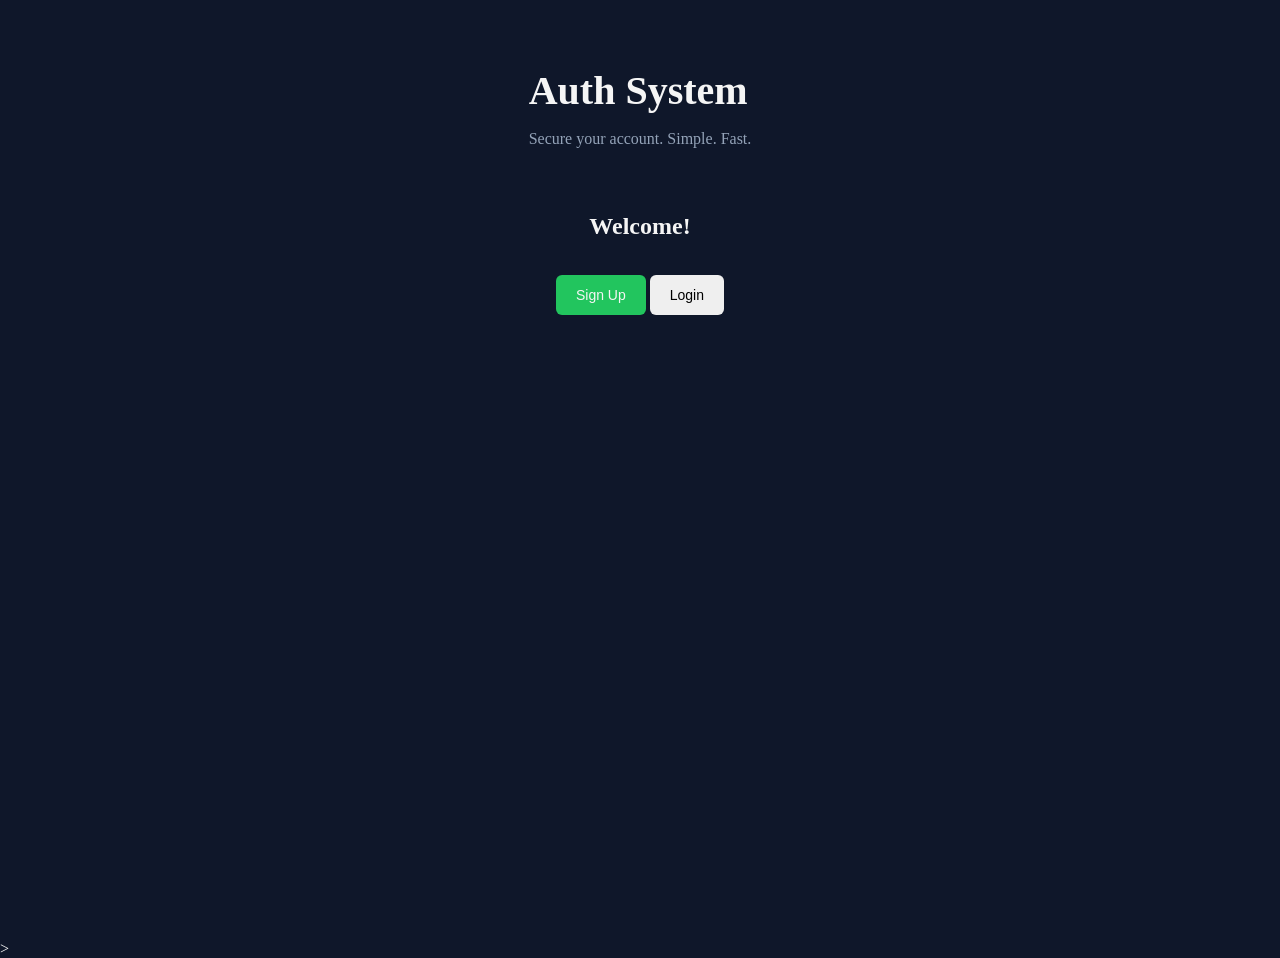
==== landing.html @ cdacdcbb "added proper message for unrecognized or unverified account through local storage" ====
<!DOCTYPE html>
<html>

<head>
    <title>Auth Page</title>
    <link rel="stylesheet" href="landing.css">
    <script src="landingPageOsimplified.js" defer> </script>
    <link rel="icon" type="image/icon" href="imgResources/tracking.png">
    <meta charset="utf-8">
</head>

<body>

    <div class="main-wrapper">

    <!--LANDING PAGE-->
    <div id="landing-container">

    <div id="title-page">
    <h1 class="logo">Auth System</h1>
    <p class="tagline">Secure your account. Simple. Fast.</p>
    </div>

    <h2 id="welcome">Welcome!</h2>

        <div id="top-buttons" class="top-buttons">
            <button id="sign-up-btn">Sign Up</button>
            <button id="login-btn">Login </button>
            
        </div>
        
    </div>
    
    <!---SIGN UP PAGE-->

    
    <div id="user-info" class="form-container">
        
        <form action="#" id="sign-form">
            <h2>Sign Up</h2>
            <fieldset>
                <legend>Personal Information</legend>

                <div class="input-group">
                    <label for="user">Name:</label>

                    <div class="input-wrapper">
                    <input type="text" id="name" name="name" placeholder="Enter your full name" required />
                    <img src="imgResources/user.png" class="input-icon">
                    </div>

                </div>

                <div class="input-group">
                    <label for="email">Email:</label>
                    <div class="input-wrapper">
                    <input type="email" id="email" name="email" placeholder="example@email.com" required
                        autocorrect="on" />
                    <img src="imgResources/email.png" class="input-icon">
                    </div>

                </div>

                <div class="input-group">
                    <label for="age">Age:</label>
                    <div class="input-wrapper">
                    <input type="number" id="age" name="age" min="18" max="70" placeholder="18-70" required />
                    <img src="imgResources/age.png" class="input-icon">
                    </div>

                </div>

                <div class="input-group">
                    <label for="username">Username:</label>

                    <div class="input-wrapper">
                    <input type="text" id="username" name="username" placeholder="Choose username" required />
                    <img src="imgResources/id-cardii.png" class="input-icon">
                    </div>

                </div>

                <div class="input-group">
                    <label for="password">Password:</label>

                    <div class="input-wrapper">
                    <input type="password" id="password" name="password" placeholder="Enter password" required />
                    <img src="imgResources/close-eye.png" class="togglePassword" data-target="signup">
                    </div>

                </div>

                <div class="input-group">
                    <label for="confirmation">Confirm Password:</label>
                    
                    <div class="input-wrapper">
                    <input type="password" id="confirm-password" name="confirm-password" placeholder="Confirm password"
                        required />
                    <img src="imgResources/close-eye.png" class="togglePassword" data-target="confirm">
                    </div>

                </div>
            </fieldset>
            <button type="submit" id="account-created">Create Account</button>
            <p id="login-link">Already have an account?</p>
        </form>
    </div>

    <!---Login Page-->

    <div id="login-user" class="form-container">

        <form action="#">
            <h2>Login Page</h2>
            <fieldset>
                <legend>Login</legend>
                <div class="input-group">

                <label for="login-email">Email:</label>
                    <input type="email" id="login-email" name="login-email" placeholder="Enter your email" />
                    <img src="imgResources/email.png" class="input-icon">
                </div>
                <div class="input-group">
                    <label for="user-password">Password:</label>  
                    <div class="input-wrapper">
                    <input type="password" id="user-password" name="user-password" placeholder="Enter Password" />
                    <img src="imgResources/close-eye.png" class="togglePassword" data-target="current">
                    </div>

                </div>
                <button id="submit-data" type="submit">Login</button>
                <button id="recover-password" type="button">Forgot Password?</button>

            </fieldset>
        </form>
    </div>

    <div id="forgot-password" class="form-container">
        <form action="">
            <h2>Change Password</h2>
            <fieldset>
                <div class="input-group">
                    <label for="new-password">New Password:</label>
                    <input type="password" id="new-password" name="new-password" placeholder="Enter new password" />
                    <img src="imgResources/close-eye.png" class="togglePassword" data-target="new">
                    </div>

            
                <button id="confirm-new-password" type="button">Confirm Password</button>
            </fieldset>
        </form>
    </div>


    <!--MODAL SECTION-->
    <!---Account Creation Message Modals-->
    <div id="user-to-users">
        
        <dialog id="account-new">
            <img src="imgResources/close.png" class="close-icon" data-modal="account-new">
            <p>Successfully Created</p>
            
        </dialog>
        
        <dialog id="account-failed">
            <img src="imgResources/close.png" class="close-icon" data-modal="account-failed">
            <p>Account Creation Failed, Please Check Your Info</p>
            
        </dialog>

    </div>

    <!---Password Change Message-->
    <div id="change-pass-msg">
        <dialog id="changed-pass">
            <img src="imgResources/close.png" class="close-icon" data-modal="changed-pass">
            <p>Password Changed.</p>
            
        </dialog>
    </div>

    <!---Password error messages-->

    <div id="matched-error">
        <dialog id="matched-error-msg">
            <img src="imgResources/close.png" class="close-icon" data-modal="matched-error-msg">
            <p>The new password must be different from old password. </p>
            
        </dialog>
    </div>

    <div id="insufficient-length">
        <dialog id="insufficient-length-msg">
            <img src="imgResources/close.png" class="close-icon" data-modal="insufficient-length-msg">
            <p>Password cannot be empty</p>
            
        </dialog>
    </div>

    <div id="lessThanSix">
        <dialog id="lessThanSix-msg">
            <img src="imgResources/close.png" class="close-icon" data-modal="lessThanSix-msg">
            <p>The password must be at least 6</p>
            
        </dialog>
    </div>

    <!---Modal For Sign Up Messages-->
    <div class="empty-input" id="empty-input">
        <dialog id="empty-input-msg">
            <img src="imgResources/close.png" class="close-icon" data-modal="empty-input-msg">
            <p>Please fill the form properly.</p>
    
        </dialog>
    </div>

    <div id="initial-password">
        <dialog id="initial-password-msg">
            <img src="imgResources/close.png" class="close-icon" data-modal="initial-password-msg">
            <p>The password does not match.</p>
        </dialog>
    </div>

    <div id="lessThanSixChar">
        <dialog id="lessThanSixChar-msg">
            <img src="imgResources/close.png" class="close-icon" data-modal="lessThanSixChar-msg">
            <p>Password must be at least 6 characters long.</p>
            
        </dialog>
    </div>

    <div id="mismatched">
        <dialog id="mismatched-msg">
            <img src="imgResources/close.png" class="close-icon" data-modal="mismatched-msg">
            <p>Password mismatched.</p>
            
        </dialog>
    </div>

    <div id="successLogIn">
        <dialog id="successLogInMsg">
            <p>Successfully logged in.</p>
            <img src="imgResources/close.png" class="close-icon" data-modal="mismatched-msg">
        </dialog>
    </div>

    <div id="icon-loading">
        <img src="imgResources/loading.gif" id="form-loader" class="form-loader hidden">
    </div>


    <div id="incorrectEmailPass">
        <dialog id="incorrectEmailPassMsg">
    <p>Incorrect Email or Password.</p>
    <img src="imgResources/close.png" 
        class="close-icon" 
        
        data-modal="incorrectEmailPassMsg">
</dialog>
    </div>
    

    <div id="unrecognized-account">
        <dialog id="unrecognized-account-msg">
            <p>Email or Password cannot be found found.</p>
            <img src="imgResources/close.png" class="close-icon" data-modal="unrecognized-account-msg">
        </dialog>
    </div>

    <footer>

    </footer>
    </div>
</body>

</html>>
---- landing.css ----
body {
  margin: 0; 
  font-family: roboto;
  background: #0f172a;
  color: whitesmoke;
}

.main-wrapper {
  align-items: center;
  height: 100vh;
  display: flex;
  flex-direction: column;
  justify-content: flex-start;
  padding-top: 40px;
}

/*Top Buttons */

#welcome {
  text-align: center;
  
}

.form-container {
  display: none;
  opacity: 0;
  transition: opacity 0.3s ease;
}

.form-container.show {
  display: block;
  opacity: 1;
}

.change-pass {
  display: none;
  opacity: 0;
  transition: opacity 0.3s ease;
}

.change-pass.show{
  display: block;
  opacity: 1;
}

/* Form Style*/
form {
  background: #1e293b;
  padding: 25px; 
  border-radius: 10px;
  width: 320px;
  display: flex;
  flex-direction: column;
  gap: 10px;

}

/*Input*/
input {
  padding: 10px; 
  margin: 8px 0; 
  border: none; 
  border-radius: 5px;
}

input:hover {
  transform: translateY(-2%);
  background-color: azure;
}

input::placeholder {
  font-family: roboto;
}

label{
  display: block;
  margin-top: 10px;
}

legend {
  text-align: center;
}

input {
  width: 100%;
  padding: 10px; 
  margin-top: 5px;
  border: none;
  border-radius: 5px;
  box-sizing: border-box;
}

input[type="number"] {
  width: 100%; 
}


fieldset {
  border: 1px solid rgba(28,110,164,0.25);
  border-radius: 5px;
  outline: 1px solid rgba(28,110,164,0.25);
outline-offset: 0px;

}

/*Button*/ 
form button {
  background: #22c55e;
  color: white;
  margin-top: 10px;
  padding: 12px 20px; 
  border: none; 
  border-radius: 6px;
}

form button:hover {
  background: #16a34a;
}

dialog {
  border: none;
  border-radius: 10px;
  padding: 20px;
  text-align: center;
  position: relative;
}

.close-icon {
  position: absolute; 
  top: 10px; 
  right: 15px; 
  width: 20px; 
  height: 20px; 
  cursor: pointer;
}

.close-icon:hover {
  transform: scale(1.1);
}

dialog::backdrop {
  background: rgba(0, 0, 0, 0.5);
}

.hidden {
  display: none;
}

.input-group {
    position: relative;
    width: 100%;
}

/* input */
.input-group input {
    width: 100%;
    padding: 10px;
    padding-right: 40px; 
    box-sizing: border-box;
}

.input-icon {
  position: absolute;
  right: 10px;
  top: 50%;
  transform: translate(-50%);
  width: 20px;
  height: 20px;
  pointer-events: none;
}

.input-group input {
  width: 100%;
  padding-right: 40px;
}

input:focus {
  outline: none;
  border: 2px solid #4CAF50; 
}

input:hover {
  border-color: #888;
}

input:valid {
  border-color: green;
}

input:invalid {
  border-color: red;
}



/*icon*/
.togglePassword {
    cursor: pointer;
}

#landing-container {
  display: flex;
  flex-direction: column;
  align-items: center;
  gap: 15px;;

}

#landing-container.hidden {
  display: none;
}

.logo {
  font-size: 40px;
  font-weight: bold; 
  margin-bottom: 10px;
}

.tagline {
  color: #94a3b8; 
  margin-bottom: 30px; 
}

.top-buttons button {
  padding: 12px 20px;
  font-size: 14px; 
  border-radius: 6px;
  border: none; 
  cursor: pointer;
  transition: 0.2s;
}

#sign-up-btn {
  background:  #22c55e;
  color: whitesmoke;
}

.top-buttons button:hover {
  transform: scale(1.05);
}

.togglePassword {

  width: 20px;
  height: 20px;
  position: absolute;
  right: 10px;
  top: 50%;
  transform: translate(-50%);
}


.input-group {
  width: 100%; 
  position: relative;
}


#login-link {
  color: aliceblue;
  text-align: center;
  cursor: pointer;
}

#login-link:hover {
  color: #94a3b8;
}

/*Form Loader*/
.form-loader {
  position: fixed;
  top: 50%; 
  left: 50%;
  transform: translate(-50%, -50%);
  width: 60px;
  height: 60px;
  z-index: 999;
}

.show {
  display: block;
  opacity: 1;
}
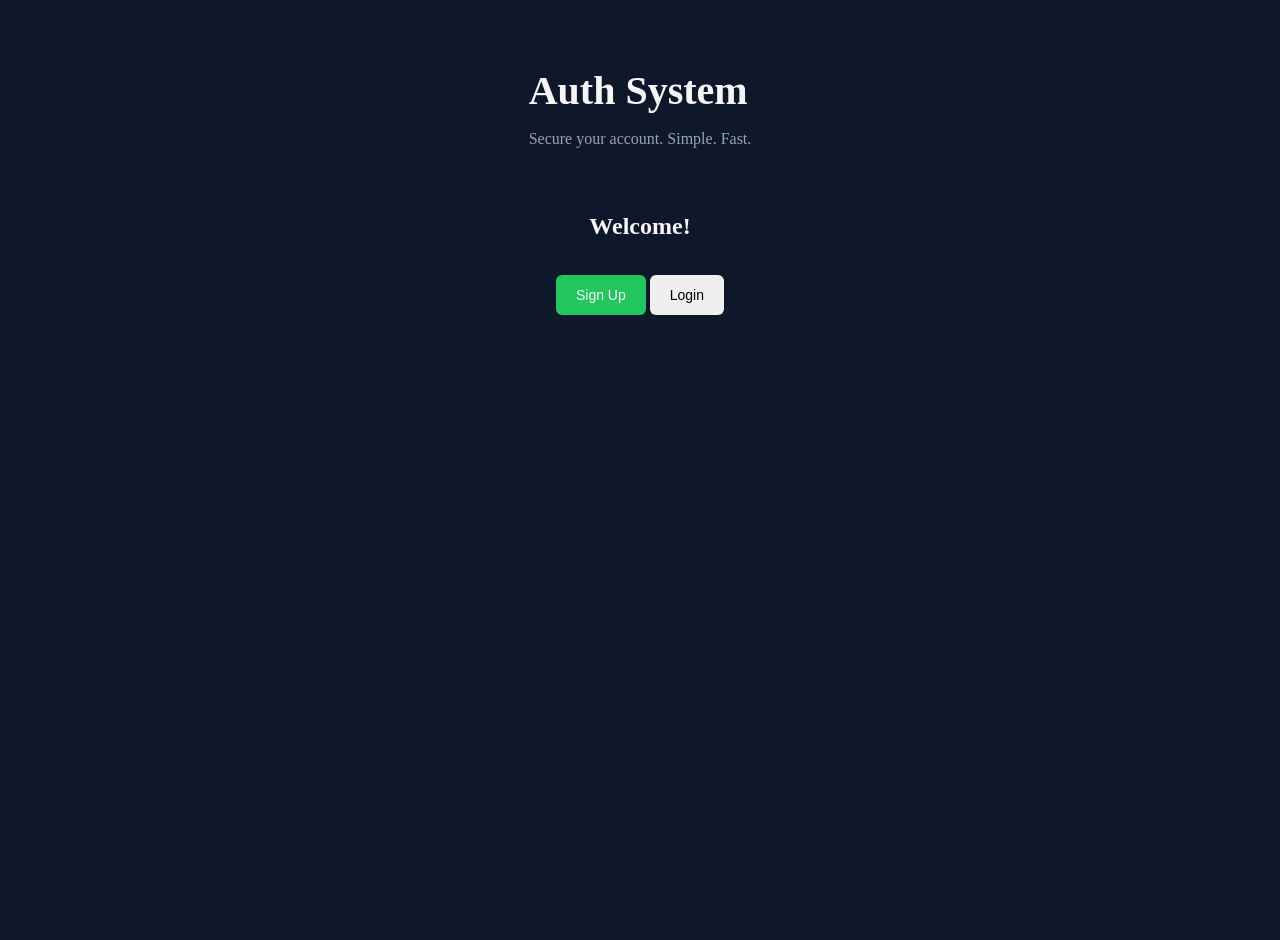
==== commit df9d0afc: "feat: add password strength checker and fix icon alignment" ====
--- a/landing.html
+++ b/landing.html
@@ -37,12 +37,12 @@
     <div id="user-info" class="form-container">
         
         <form action="#" id="sign-form">
-            <h2>Sign Up</h2>
+            <h2>Sign Up Form</h2>
             <fieldset>
                 <legend>Personal Information</legend>
 
                 <div class="input-group">
-                    <label for="user">Name:</label>
+                    <label for="user">Full name:</label>
 
                     <div class="input-wrapper">
                     <input type="text" id="name" name="name" placeholder="Enter your full name" required />
@@ -52,7 +52,7 @@
                 </div>
 
                 <div class="input-group">
-                    <label for="email">Email:</label>
+                    <label for="email">Email Address:</label>
                     <div class="input-wrapper">
                     <input type="email" id="email" name="email" placeholder="example@email.com" required
                         autocorrect="on" />
@@ -74,7 +74,7 @@
                     <label for="username">Username:</label>
 
                     <div class="input-wrapper">
-                    <input type="text" id="username" name="username" placeholder="Choose username" required />
+                    <input type="text" id="username" name="username" placeholder="Choose a username" required />
                     <img src="imgResources/id-cardii.png" class="input-icon">
                     </div>
 
@@ -84,10 +84,10 @@
                     <label for="password">Password:</label>
 
                     <div class="input-wrapper">
-                    <input type="password" id="password" name="password" placeholder="Enter password" required />
+                    <input type="password" id="password" name="password" placeholder="Enter your password" required />
                     <img src="imgResources/close-eye.png" class="togglePassword" data-target="signup">
                     </div>
-
+                    <p data-strength="signup"></p>
                 </div>
 
                 <div class="input-group">
@@ -98,11 +98,11 @@
                         required />
                     <img src="imgResources/close-eye.png" class="togglePassword" data-target="confirm">
                     </div>
-
+                    <p data-strength="confirm"></p>
                 </div>
             </fieldset>
             <button type="submit" id="account-created">Create Account</button>
-            <p id="login-link">Already have an account?</p>
+            <p id="login-link">Already have an account? Log in here.</p>
         </form>
     </div>
 
@@ -116,17 +116,17 @@
                 <legend>Login</legend>
                 <div class="input-group">
 
-                <label for="login-email">Email:</label>
-                    <input type="email" id="login-email" name="login-email" placeholder="Enter your email" />
+                <label for="login-email">Enter your email:</label>
+                    <input type="email" id="login-email" name="login-email" placeholder="Enter your email address" />
                     <img src="imgResources/email.png" class="input-icon">
                 </div>
                 <div class="input-group">
-                    <label for="user-password">Password:</label>  
-                    <div class="input-wrapper">
-                    <input type="password" id="user-password" name="user-password" placeholder="Enter Password" />
+                    <label for="user-password">Enter your password:</label>  
+                    <div class="input-wrapper">
+                    <input type="password" id="user-password" name="user-password" placeholder="Enter your password" />
                     <img src="imgResources/close-eye.png" class="togglePassword" data-target="current">
                     </div>
-
+                    <p data-strength="current"></p>
                 </div>
                 <button id="submit-data" type="submit">Login</button>
                 <button id="recover-password" type="button">Forgot Password?</button>
@@ -137,16 +137,16 @@
 
     <div id="forgot-password" class="form-container">
         <form action="">
-            <h2>Change Password</h2>
+            <h2>Reset Password</h2>
             <fieldset>
                 <div class="input-group">
                     <label for="new-password">New Password:</label>
-                    <input type="password" id="new-password" name="new-password" placeholder="Enter new password" />
+                    <input type="password" id="new-password" name="new-password" placeholder="Enter a new password" />
                     <img src="imgResources/close-eye.png" class="togglePassword" data-target="new">
                     </div>
-
-            
-                <button id="confirm-new-password" type="button">Confirm Password</button>
+                    <p data-strength="new"></p>
+            
+                <button id="confirm-new-password" type="button">Confirm New Password</button>
             </fieldset>
         </form>
     </div>
@@ -158,13 +158,13 @@
         
         <dialog id="account-new">
             <img src="imgResources/close.png" class="close-icon" data-modal="account-new">
-            <p>Successfully Created</p>
+            <p>Account created successfully.</p>
             
         </dialog>
         
         <dialog id="account-failed">
             <img src="imgResources/close.png" class="close-icon" data-modal="account-failed">
-            <p>Account Creation Failed, Please Check Your Info</p>
+            <p>Account creation failed. Please check your information and try again.</p>
             
         </dialog>
 
@@ -174,7 +174,7 @@
     <div id="change-pass-msg">
         <dialog id="changed-pass">
             <img src="imgResources/close.png" class="close-icon" data-modal="changed-pass">
-            <p>Password Changed.</p>
+            <p>Your password has been successfully updated.</p>
             
         </dialog>
     </div>
@@ -184,7 +184,7 @@
     <div id="matched-error">
         <dialog id="matched-error-msg">
             <img src="imgResources/close.png" class="close-icon" data-modal="matched-error-msg">
-            <p>The new password must be different from old password. </p>
+            <p>The new password must be different from your current password.</p>
             
         </dialog>
     </div>
@@ -192,7 +192,7 @@
     <div id="insufficient-length">
         <dialog id="insufficient-length-msg">
             <img src="imgResources/close.png" class="close-icon" data-modal="insufficient-length-msg">
-            <p>Password cannot be empty</p>
+            <p>Password cannot be empty.</p>
             
         </dialog>
     </div>
@@ -200,7 +200,7 @@
     <div id="lessThanSix">
         <dialog id="lessThanSix-msg">
             <img src="imgResources/close.png" class="close-icon" data-modal="lessThanSix-msg">
-            <p>The password must be at least 6</p>
+            <p>Password must be at least 6 characters long.</p>
             
         </dialog>
     </div>
@@ -209,7 +209,7 @@
     <div class="empty-input" id="empty-input">
         <dialog id="empty-input-msg">
             <img src="imgResources/close.png" class="close-icon" data-modal="empty-input-msg">
-            <p>Please fill the form properly.</p>
+            <p>Please complete all required fields.</p>
     
         </dialog>
     </div>
@@ -217,7 +217,7 @@
     <div id="initial-password">
         <dialog id="initial-password-msg">
             <img src="imgResources/close.png" class="close-icon" data-modal="initial-password-msg">
-            <p>The password does not match.</p>
+            <p>Passwords do not match.</p>
         </dialog>
     </div>
 
@@ -232,14 +232,14 @@
     <div id="mismatched">
         <dialog id="mismatched-msg">
             <img src="imgResources/close.png" class="close-icon" data-modal="mismatched-msg">
-            <p>Password mismatched.</p>
+            <p>Incorrect email or password.</p>
             
         </dialog>
     </div>
 
     <div id="successLogIn">
         <dialog id="successLogInMsg">
-            <p>Successfully logged in.</p>
+            <p>You have successfully logged in.</p>
             <img src="imgResources/close.png" class="close-icon" data-modal="mismatched-msg">
         </dialog>
     </div>
@@ -251,7 +251,7 @@
 
     <div id="incorrectEmailPass">
         <dialog id="incorrectEmailPassMsg">
-    <p>Incorrect Email or Password.</p>
+    <p>Incorrect email or password.</p>
     <img src="imgResources/close.png" 
         class="close-icon" 
         
@@ -262,7 +262,7 @@
 
     <div id="unrecognized-account">
         <dialog id="unrecognized-account-msg">
-            <p>Email or Password cannot be found found.</p>
+            <p>Account not found. Please check your email and password.</p>
             <img src="imgResources/close.png" class="close-icon" data-modal="unrecognized-account-msg">
         </dialog>
     </div>
@@ -273,4 +273,4 @@
     </div>
 </body>
 
-</html>>+</html>
--- a/landing.css
+++ b/landing.css
@@ -246,7 +246,7 @@
   position: absolute;
   right: 10px;
   top: 50%;
-  transform: translate(-50%);
+  transform: translateY(-50%);
 }
 
 
@@ -280,4 +280,22 @@
 .show {
   display: block;
   opacity: 1;
+}
+
+.input-wrapper {
+  position: relative;
+}
+
+[data-strength] {
+  margin-top: 5px; 
+  font-size: 0.85rem;
+}
+
+.input-wrapper img {
+    position: absolute;
+    right: 10px;
+    top: 50%;
+    transform: translateY(-50%); 
+    width: 20px;
+    cursor: pointer;
 }
